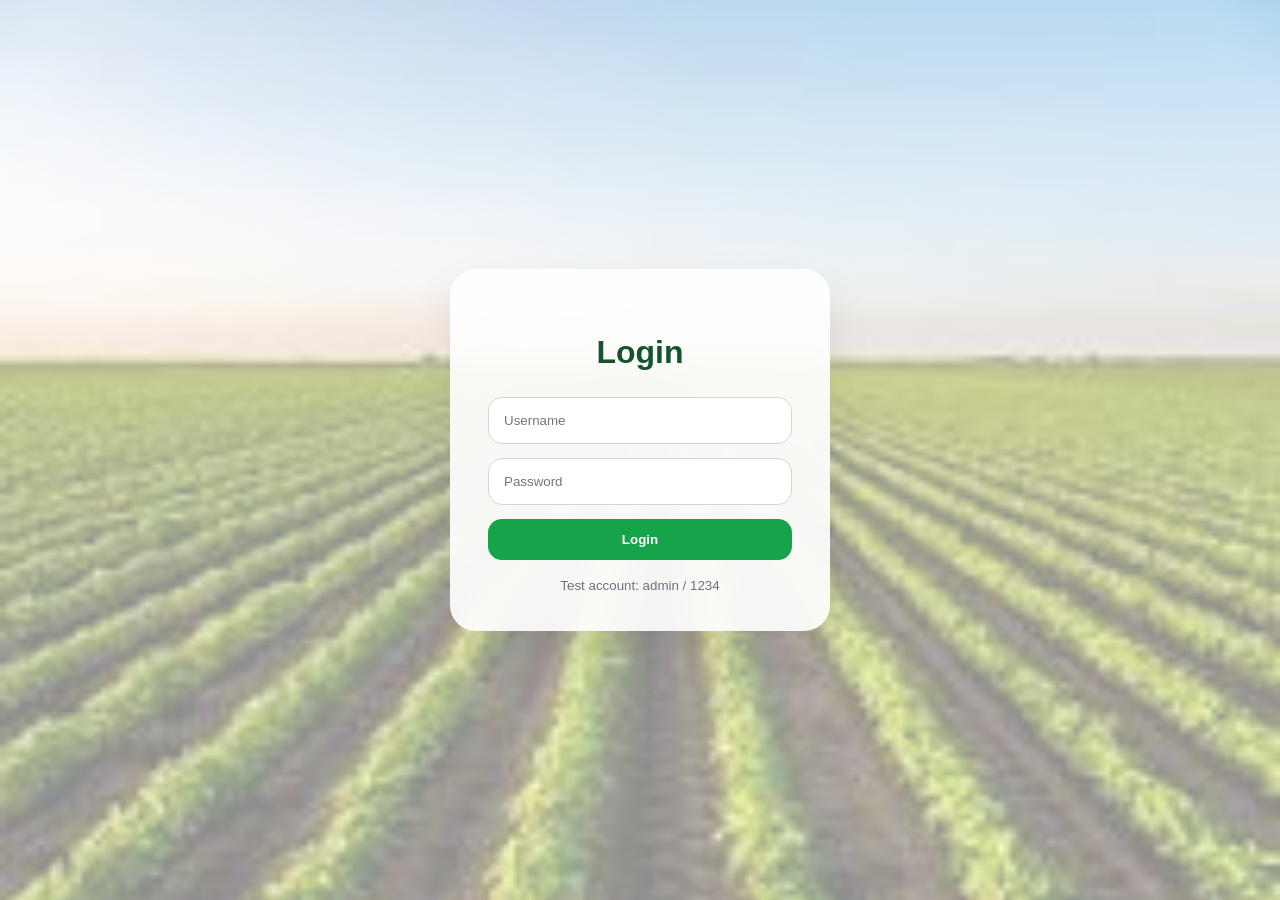
==== frontend/dashboard.html @ f07924dd "first version of AgroMini platform" ====
<!doctype html>
<html lang="en">
  <head>
    <meta charset="UTF-8" />
    <title>Dashboard - AgroMini</title>
    <link rel="stylesheet" href="style.css" />
  </head>

  <body class="dashboard-page">
    <div class="cursor-glow"></div>
    <div id="toast" class="toast"></div>
    <aside class="sidebar">
      <div class="brand">
        <span class="logo">🌱</span>
        <h2>AgroMini</h2>
      </div>

      <ul>
        <li class="active">📊 Dashboard</li>
        <li>🥕 Products</li>
        <li>📦 Stock</li>
        <li>💰 Sales</li>
        <li>⚙️ Settings</li>
      </ul>

      <button class="logout-side" onclick="logout()">Logout</button>
    </aside>

    <main class="dashboard-main">
      <header class="topbar">
        <div>
          <h1 class="animated-title">Products Management</h1>
          <p>Manage your agricultural products smartly.</p>
        </div>

        <div class="user-box">
          <span>Admin</span>
          <div class="avatar">A</div>
        </div>
      </header>

      <section class="stats-grid">
        <div class="stat-card">
          <p>Total Products</p>
          <h2 id="totalProducts">0</h2>
        </div>

        <div class="stat-card">
          <p>Total Stock</p>
          <h2><span id="totalStock">0</span> kg</h2>
        </div>

        <div class="stat-card">
          <p>Total Value</p>
          <h2><span id="totalValue">0</span> DA</h2>
        </div>

        <div class="stat-card">
          <p>Categories</p>
          <h2 id="totalCategories">0</h2>
        </div>
      </section>

      <section class="content-grid">
        <div class="form-card">
          <h2>Add New Product</h2>

          <form onsubmit="addProduct(event)" class="product-form-modern">
            <input type="hidden" id="editingProductId" />

            <div>
              <label>Product Name</label>
              <input
                type="text"
                id="productName"
                placeholder="Tomato"
                required
              />
            </div>

            <div>
              <label>Price DA</label>
              <input
                type="number"
                id="productPrice"
                placeholder="120"
                required
              />
            </div>

            <div>
              <label>Quantity kg</label>
              <input
                type="number"
                id="productQuantity"
                placeholder="30"
                required
              />
            </div>

            <div>
              <label>Category</label>
              <input
                type="text"
                id="productCategory"
                placeholder="Vegetables"
                required
              />
            </div>

            <button type="submit" id="submitProductBtn">+ Add Product</button>

            <button
              type="button"
              id="cancelEditBtn"
              class="cancel-btn"
              onclick="cancelEdit()"
            >
              Cancel Edit
            </button>
          </form>
        </div>

        <div class="table-card">
          <div class="table-header">
            <div>
              <h2>Product List</h2>
              <span>Live local database</span>
            </div>

            <input
              type="text"
              id="searchInput"
              class="search-input"
              placeholder="Search product..."
              oninput="searchProducts()"
            />
          </div>

          <table>
            <thead>
              <tr>
                <th>Name</th>
                <th>Price</th>
                <th>Quantity</th>
                <th>Category</th>
                <th>Action</th>
              </tr>
            </thead>

            <tbody id="products-list"></tbody>
          </table>
        </div>
      </section>
    </main>

    <script src="script.js"></script>
  </body>
</html>
---- frontend/style.css ----
* {
  box-sizing: border-box;
}

:root {
  --green: #16a34a;
  --dark-green: #14532d;
  --light-green: #dcfce7;
  --bg: #f3f6f4;
  --text: #1f2937;
  --muted: #6b7280;
  --white: #ffffff;
  --danger: #ef4444;
  --shadow: 0 20px 45px rgba(0, 0, 0, 0.08);
}

body {
  margin: 0;
  font-family: Arial, sans-serif;
  color: var(--text);
}

/* HOME */
.hero {
  min-height: 100vh;
  text-align: center;
  padding: 80px 20px;
  background-image:
    linear-gradient(rgba(255, 255, 255, 0.62), rgba(255, 255, 255, 0.62)),
    url("images/farm.jpg");
  background-size: cover;
  background-position: center;
}

.hero h1 {
  color: var(--dark-green);
  font-size: 56px;
  margin-top: 90px;
}

.hero p {
  font-size: 20px;
  color: #374151;
}

.btn,
button {
  background: var(--green);
  color: white;
  border: none;
  padding: 13px 26px;
  border-radius: 14px;
  font-weight: bold;
  cursor: pointer;
  text-decoration: none;
  transition: 0.25s;
}

.btn:hover,
button:hover {
  transform: translateY(-2px);
  background: #15803d;
}

/* LOGIN */
.login-page {
  min-height: 100vh;
  display: flex;
  justify-content: center;
  align-items: center;
  background-image:
    linear-gradient(rgba(255, 255, 255, 0.55), rgba(255, 255, 255, 0.55)),
    url("images/farm.jpg");
  background-size: cover;
  background-position: center;
}

.login-card {
  width: 380px;
  background: rgba(255, 255, 255, 0.9);
  backdrop-filter: blur(12px);
  padding: 38px;
  border-radius: 26px;
  text-align: center;
  box-shadow: var(--shadow);
}

.login-card h2 {
  color: var(--dark-green);
  font-size: 32px;
}

.login-card input {
  width: 100%;
  padding: 15px;
  margin-bottom: 14px;
  border: 1px solid #d1d5db;
  border-radius: 14px;
}

.login-card button {
  width: 100%;
}

.login-card small {
  display: block;
  margin-top: 18px;
  color: var(--muted);
}

/* DASHBOARD */
.dashboard-page {
  background: var(--bg);
  display: flex;
  min-height: 100vh;
}

/* SIDEBAR */
.sidebar {
  width: 260px;
  background: linear-gradient(180deg, #064e3b, #14532d);
  color: white;
  padding: 28px 20px;
  display: flex;
  flex-direction: column;
  position: fixed;
  height: 100vh;
}

.brand {
  display: flex;
  align-items: center;
  gap: 12px;
  margin-bottom: 35px;
}

.logo {
  width: 48px;
  height: 48px;
  background: rgba(255, 255, 255, 0.15);
  border-radius: 16px;
  display: grid;
  place-items: center;
  font-size: 26px;
}

.brand h2 {
  margin: 0;
  font-size: 24px;
}

.sidebar ul {
  list-style: none;
  padding: 0;
  margin: 0;
}

.sidebar li {
  padding: 15px 16px;
  margin-bottom: 10px;
  border-radius: 16px;
  color: #d1fae5;
  cursor: pointer;
}

.sidebar li.active,
.sidebar li:hover {
  background: rgba(255, 255, 255, 0.16);
  color: white;
}

.logout-side {
  margin-top: auto;
  background: white;
  color: var(--dark-green);
}

/* MAIN */
.dashboard-main {
  margin-left: 260px;
  padding: 32px;
  width: calc(100% - 260px);
}

.topbar {
  display: flex;
  justify-content: space-between;
  align-items: center;
  margin-bottom: 28px;
}

.topbar h1 {
  margin: 0;
  font-size: 36px;
  color: var(--dark-green);
}

.topbar p {
  color: var(--muted);
  margin-top: 8px;
}

.user-box {
  display: flex;
  align-items: center;
  gap: 12px;
  background: white;
  padding: 10px 14px;
  border-radius: 18px;
  box-shadow: var(--shadow);
}

.avatar {
  width: 42px;
  height: 42px;
  background: var(--green);
  color: white;
  border-radius: 50%;
  display: grid;
  place-items: center;
  font-weight: bold;
}

/* STATS */
.stats-grid {
  display: grid;
  grid-template-columns: repeat(4, 1fr);
  gap: 22px;
  margin-bottom: 28px;
}

.stat-card {
  background: white;
  padding: 24px;
  border-radius: 26px;
  box-shadow: var(--shadow);
  border: 1px solid #ecfdf5;
}

.stat-card p {
  color: var(--muted);
  margin: 0;
}

.stat-card h2 {
  margin: 12px 0 0;
  font-size: 30px;
  color: var(--dark-green);
}

/* CONTENT */
.content-grid {
  display: grid;
  grid-template-columns: 380px 1fr;
  gap: 24px;
}

.form-card,
.table-card {
  background: white;
  padding: 26px;
  border-radius: 28px;
  box-shadow: var(--shadow);
}

.form-card h2,
.table-card h2 {
  margin-top: 0;
  color: var(--dark-green);
}

.product-form-modern {
  display: flex;
  flex-direction: column;
  gap: 16px;
}

.product-form-modern label {
  display: block;
  margin-bottom: 7px;
  color: var(--muted);
  font-size: 14px;
  font-weight: bold;
}

.product-form-modern input {
  width: 100%;
  padding: 14px;
  border: 1px solid #d1d5db;
  border-radius: 14px;
  outline: none;
}

.product-form-modern input:focus {
  border-color: var(--green);
  box-shadow: 0 0 0 4px rgba(22, 163, 74, 0.12);
}

.table-header {
  display: flex;
  justify-content: space-between;
  align-items: center;
}

.table-header span {
  color: var(--muted);
  font-size: 14px;
}

table {
  width: 100%;
  border-collapse: collapse;
  margin-top: 18px;
}

th {
  background: var(--light-green);
  color: var(--dark-green);
  padding: 16px;
  text-align: left;
}

td {
  padding: 16px;
  border-bottom: 1px solid #e5e7eb;
}

tr:hover {
  background: #f9fafb;
}

.delete-btn {
  background: var(--danger);
  padding: 9px 15px;
  border-radius: 12px;
}

.delete-btn:hover {
  background: #b91c1c;
}

/* RESPONSIVE */
@media (max-width: 1000px) {
  .sidebar {
    position: static;
    width: 100%;
    height: auto;
  }

  .dashboard-page {
    flex-direction: column;
  }

  .dashboard-main {
    margin-left: 0;
    width: 100%;
  }

  .stats-grid,
  .content-grid {
    grid-template-columns: 1fr;
  }
}
/* Smooth animations */
* {
  scroll-behavior: smooth;
}

.cursor-glow {
  position: fixed;
  width: 220px;
  height: 220px;
  background: radial-gradient(circle, rgba(22, 163, 74, 0.18), transparent 65%);
  border-radius: 50%;
  pointer-events: none;
  transform: translate(-50%, -50%);
  z-index: 0;
  transition: 0.08s linear;
}

/* Make dashboard content above glow */
.sidebar,
.dashboard-main {
  position: relative;
  z-index: 1;
}

/* Animated title */
.animated-title {
  position: relative;
  display: inline-block;
}

.animated-title::after {
  content: "";
  position: absolute;
  left: 0;
  bottom: -8px;
  width: 45%;
  height: 4px;
  background: linear-gradient(90deg, #16a34a, #86efac);
  border-radius: 20px;
  animation: titleLine 2s infinite alternate;
}

@keyframes titleLine {
  from {
    width: 35%;
  }
  to {
    width: 85%;
  }
}

/* Cards hover animation */
.stat-card,
.form-card,
.table-card,
.user-box {
  transition: 0.3s ease;
}

.stat-card:hover,
.form-card:hover,
.table-card:hover,
.user-box:hover {
  transform: translateY(-8px);
  box-shadow: 0 25px 55px rgba(22, 163, 74, 0.18);
}

/* Shiny card effect */
.stat-card {
  position: relative;
  overflow: hidden;
}

.stat-card::before {
  content: "";
  position: absolute;
  top: 0;
  left: -120%;
  width: 80%;
  height: 100%;
  background: linear-gradient(
    120deg,
    transparent,
    rgba(22, 163, 74, 0.12),
    transparent
  );
  transition: 0.5s;
}

.stat-card:hover::before {
  left: 120%;
}

/* Sidebar animation */
.sidebar li {
  transition: 0.25s ease;
}

.sidebar li:hover {
  transform: translateX(8px);
}

/* Button animation */
button,
.btn {
  position: relative;
  overflow: hidden;
}

button::after,
.btn::after {
  content: "";
  position: absolute;
  width: 0;
  height: 0;
  left: 50%;
  top: 50%;
  background: rgba(255, 255, 255, 0.35);
  border-radius: 50%;
  transform: translate(-50%, -50%);
  transition: 0.45s;
}

button:hover::after,
.btn:hover::after {
  width: 280px;
  height: 280px;
}

/* Inputs focus animation */
input {
  transition: 0.25s ease;
}

input:focus {
  transform: scale(1.02);
}

/* Table row animation */
tbody tr {
  transition: 0.25s ease;
}

tbody tr:hover {
  transform: scale(1.01);
  box-shadow: 0 10px 25px rgba(0, 0, 0, 0.06);
}

/* Page entrance animation */
.dashboard-main {
  animation: pageEnter 0.7s ease;
}

@keyframes pageEnter {
  from {
    opacity: 0;
    transform: translateY(18px);
  }
  to {
    opacity: 1;
    transform: translateY(0);
  }
}
.search-input {
  padding: 13px 16px;
  border: 1px solid #d1d5db;
  border-radius: 14px;
  outline: none;
  min-width: 230px;
  transition: 0.25s ease;
}

.search-input:focus {
  border-color: var(--green);
  box-shadow: 0 0 0 4px rgba(22, 163, 74, 0.12);
  transform: scale(1.02);
}

.edit-btn {
  background: #2563eb;
  padding: 9px 15px;
  border-radius: 12px;
  margin-right: 6px;
}

.edit-btn:hover {
  background: #1d4ed8;
}

.cancel-btn {
  background: #6b7280;
  display: none;
}

.cancel-btn:hover {
  background: #4b5563;
}

.empty-row {
  text-align: center;
  color: #6b7280;
  padding: 25px;
}
.toast {
  position: fixed;
  top: 25px;
  right: 25px;
  background: #16a34a;
  color: white;
  padding: 14px 22px;
  border-radius: 16px;
  box-shadow: 0 20px 45px rgba(0, 0, 0, 0.18);
  font-weight: bold;
  z-index: 9999;
  opacity: 0;
  transform: translateY(-20px);
  pointer-events: none;
  transition: 0.35s ease;
}

.toast.show {
  opacity: 1;
  transform: translateY(0);
}

.toast.danger {
  background: #dc2626;
}
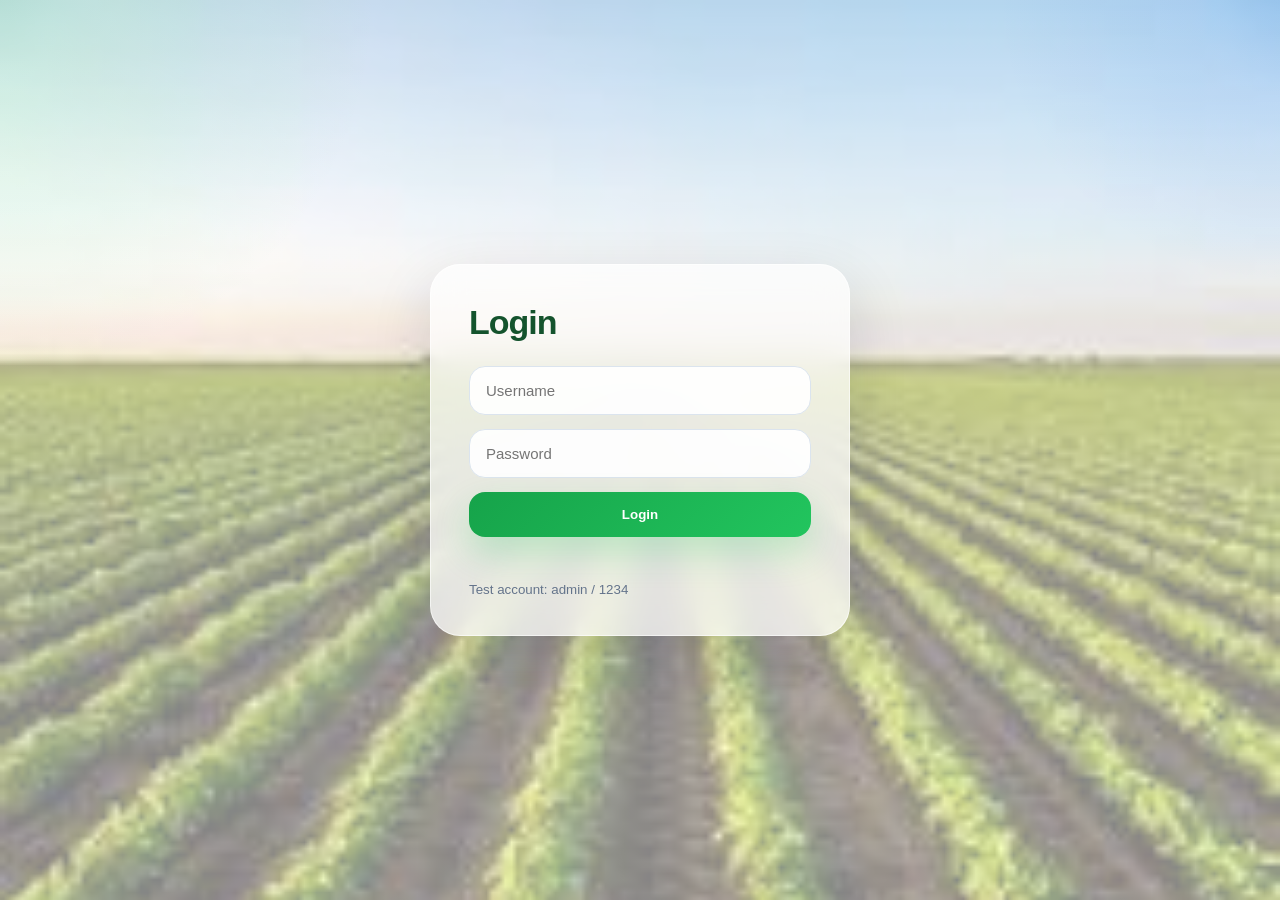
==== commit f7dbf470: "upgrade dashboard script" ====
--- a/frontend/dashboard.html
+++ b/frontend/dashboard.html
@@ -2,24 +2,37 @@
 <html lang="en">
   <head>
     <meta charset="UTF-8" />
-    <title>Dashboard - AgroMini</title>
+    <meta name="viewport" content="width=device-width, initial-scale=1.0" />
+    <title>Dashboard - Crop Pilot</title>
+
+    <link rel="preconnect" href="https://fonts.googleapis.com" />
+    <link rel="preconnect" href="https://fonts.gstatic.com" crossorigin />
+    <link
+      href="https://fonts.googleapis.com/css2?family=Inter:wght@400;500;600;700;800&display=swap"
+      rel="stylesheet"
+    />
+
     <link rel="stylesheet" href="style.css" />
   </head>
 
   <body class="dashboard-page">
     <div class="cursor-glow"></div>
     <div id="toast" class="toast"></div>
+
     <aside class="sidebar">
       <div class="brand">
-        <span class="logo">🌱</span>
-        <h2>AgroMini</h2>
+        <div class="logo">CP</div>
+        <div>
+          <h2>Crop Pilot</h2>
+          <small>Premium Agriculture Panel</small>
+        </div>
       </div>
 
       <ul>
         <li class="active">📊 Dashboard</li>
-        <li>🥕 Products</li>
-        <li>📦 Stock</li>
-        <li>💰 Sales</li>
+        <li>🌾 Products</li>
+        <li>📦 Inventory</li>
+        <li>💰 Value</li>
         <li>⚙️ Settings</li>
       </ul>
 
@@ -29,47 +42,55 @@
     <main class="dashboard-main">
       <header class="topbar">
         <div>
-          <h1 class="animated-title">Products Management</h1>
-          <p>Manage your agricultural products smartly.</p>
+          <h1 class="animated-title">Crop Pilot Dashboard</h1>
+          <p>
+            Track inventory, manage products, and monitor your farm activity in
+            real time.
+          </p>
         </div>
 
         <div class="user-box">
           <span>Admin</span>
-          <div class="avatar">A</div>
+          <div class="avatar">CP</div>
         </div>
       </header>
 
       <section class="stats-grid">
         <div class="stat-card">
-          <p>Total Products</p>
+          <p>📦 Total Products</p>
           <h2 id="totalProducts">0</h2>
         </div>
 
         <div class="stat-card">
-          <p>Total Stock</p>
+          <p>⚖️ Inventory Weight</p>
           <h2><span id="totalStock">0</span> kg</h2>
         </div>
 
         <div class="stat-card">
-          <p>Total Value</p>
+          <p>💰 Stock Value</p>
           <h2><span id="totalValue">0</span> DA</h2>
         </div>
 
         <div class="stat-card">
-          <p>Categories</p>
+          <p>🌿 Categories</p>
           <h2 id="totalCategories">0</h2>
+        </div>
+
+        <div class="stat-card warning-card">
+          <p>⚠️ Low Stock</p>
+          <h2 id="lowStockCount">0</h2>
         </div>
       </section>
 
       <section class="content-grid">
         <div class="form-card">
-          <h2>Add New Product</h2>
+          <h2>Add / Update Product</h2>
 
           <form onsubmit="addProduct(event)" class="product-form-modern">
             <input type="hidden" id="editingProductId" />
 
             <div>
-              <label>Product Name</label>
+              <label for="productName">Product Name</label>
               <input
                 type="text"
                 id="productName"
@@ -79,7 +100,7 @@
             </div>
 
             <div>
-              <label>Price DA</label>
+              <label for="productPrice">Price (DA)</label>
               <input
                 type="number"
                 id="productPrice"
@@ -89,7 +110,7 @@
             </div>
 
             <div>
-              <label>Quantity kg</label>
+              <label for="productQuantity">Quantity (kg)</label>
               <input
                 type="number"
                 id="productQuantity"
@@ -99,7 +120,7 @@
             </div>
 
             <div>
-              <label>Category</label>
+              <label for="productCategory">Category</label>
               <input
                 type="text"
                 id="productCategory"
@@ -124,15 +145,15 @@
         <div class="table-card">
           <div class="table-header">
             <div>
-              <h2>Product List</h2>
-              <span>Live local database</span>
+              <h2>Products Overview</h2>
+              <span>Live cloud-connected product list</span>
             </div>
 
             <input
               type="text"
               id="searchInput"
               class="search-input"
-              placeholder="Search product..."
+              placeholder="Search by name or category..."
               oninput="searchProducts()"
             />
           </div>
@@ -144,6 +165,7 @@
                 <th>Price</th>
                 <th>Quantity</th>
                 <th>Category</th>
+                <th>Status</th>
                 <th>Action</th>
               </tr>
             </thead>
--- a/frontend/style.css
+++ b/frontend/style.css
@@ -3,225 +3,381 @@
 }
 
 :root {
+  --bg-dark: #07140f;
+  --bg-main: #f4f8f5;
+  --bg-soft: #edf7ef;
+  --panel: rgba(255, 255, 255, 0.78);
+  --panel-solid: #ffffff;
+  --text: #0f172a;
+  --muted: #64748b;
   --green: #16a34a;
-  --dark-green: #14532d;
-  --light-green: #dcfce7;
-  --bg: #f3f6f4;
-  --text: #1f2937;
-  --muted: #6b7280;
-  --white: #ffffff;
-  --danger: #ef4444;
-  --shadow: 0 20px 45px rgba(0, 0, 0, 0.08);
+  --green-2: #22c55e;
+  --green-dark: #14532d;
+  --green-soft: #dcfce7;
+  --blue: #2563eb;
+  --blue-2: #3b82f6;
+  --red: #ef4444;
+  --red-2: #f87171;
+  --orange: #f59e0b;
+  --orange-soft: #fef3c7;
+  --border: rgba(255, 255, 255, 0.55);
+  --line: #e5e7eb;
+  --shadow: 0 18px 50px rgba(15, 23, 42, 0.1);
+  --shadow-strong: 0 22px 60px rgba(15, 23, 42, 0.14);
+  --radius-xl: 28px;
+  --radius-lg: 20px;
+  --radius-md: 16px;
+}
+
+html {
+  scroll-behavior: smooth;
 }
 
 body {
   margin: 0;
-  font-family: Arial, sans-serif;
+  font-family: "Inter", Arial, sans-serif;
   color: var(--text);
 }
 
-/* HOME */
+/* =========================
+   HOME PAGE
+========================= */
+.home-page,
+.login-page {
+  min-height: 100vh;
+}
+
 .hero {
   min-height: 100vh;
-  text-align: center;
-  padding: 80px 20px;
-  background-image:
-    linear-gradient(rgba(255, 255, 255, 0.62), rgba(255, 255, 255, 0.62)),
+  padding: 90px 20px;
+  display: flex;
+  flex-direction: column;
+  justify-content: center;
+  align-items: center;
+  background:
+    linear-gradient(rgba(7, 20, 15, 0.34), rgba(7, 20, 15, 0.2)),
     url("images/farm.jpg");
   background-size: cover;
   background-position: center;
+  text-align: center;
 }
 
 .hero h1 {
-  color: var(--dark-green);
-  font-size: 56px;
-  margin-top: 90px;
+  margin: 0;
+  font-size: clamp(42px, 6vw, 72px);
+  line-height: 1;
+  letter-spacing: -2px;
+  font-weight: 800;
+  color: white;
+  text-shadow: 0 10px 25px rgba(0, 0, 0, 0.18);
 }
 
 .hero p {
-  font-size: 20px;
-  color: #374151;
+  max-width: 720px;
+  margin: 18px auto 0;
+  font-size: 18px;
+  color: rgba(255, 255, 255, 0.92);
 }
 
 .btn,
 button {
-  background: var(--green);
-  color: white;
   border: none;
-  padding: 13px 26px;
-  border-radius: 14px;
-  font-weight: bold;
+  outline: none;
   cursor: pointer;
+  transition: 0.25s ease;
+  font-family: inherit;
+  font-weight: 700;
+}
+
+.btn {
+  margin-top: 28px;
   text-decoration: none;
-  transition: 0.25s;
-}
-
-.btn:hover,
-button:hover {
-  transform: translateY(-2px);
-  background: #15803d;
-}
-
-/* LOGIN */
+  color: white;
+  padding: 15px 26px;
+  border-radius: 18px;
+  background: linear-gradient(135deg, var(--green), var(--green-2));
+  box-shadow: 0 16px 35px rgba(34, 197, 94, 0.3);
+}
+
+.btn:hover {
+  transform: translateY(-3px) scale(1.02);
+  box-shadow: 0 22px 40px rgba(34, 197, 94, 0.35);
+}
+
+/* =========================
+   LOGIN PAGE
+========================= */
 .login-page {
-  min-height: 100vh;
   display: flex;
+  align-items: center;
   justify-content: center;
-  align-items: center;
-  background-image:
-    linear-gradient(rgba(255, 255, 255, 0.55), rgba(255, 255, 255, 0.55)),
+  padding: 30px;
+  background:
+    radial-gradient(
+      circle at top left,
+      rgba(34, 197, 94, 0.18),
+      transparent 24%
+    ),
+    radial-gradient(
+      circle at top right,
+      rgba(37, 99, 235, 0.12),
+      transparent 18%
+    ),
+    linear-gradient(rgba(255, 255, 255, 0.52), rgba(255, 255, 255, 0.52)),
     url("images/farm.jpg");
   background-size: cover;
   background-position: center;
 }
 
 .login-card {
-  width: 380px;
-  background: rgba(255, 255, 255, 0.9);
-  backdrop-filter: blur(12px);
+  width: 420px;
+  max-width: 100%;
   padding: 38px;
-  border-radius: 26px;
-  text-align: center;
-  box-shadow: var(--shadow);
+  border-radius: 30px;
+  background: rgba(255, 255, 255, 0.72);
+  backdrop-filter: blur(18px);
+  border: 1px solid rgba(255, 255, 255, 0.58);
+  box-shadow: var(--shadow-strong);
+  animation: fadeUp 0.6s ease;
 }
 
 .login-card h2 {
-  color: var(--dark-green);
-  font-size: 32px;
+  margin: 0 0 24px;
+  font-size: 34px;
+  color: var(--green-dark);
+  letter-spacing: -1px;
 }
 
 .login-card input {
   width: 100%;
-  padding: 15px;
+  padding: 15px 16px;
   margin-bottom: 14px;
-  border: 1px solid #d1d5db;
-  border-radius: 14px;
+  border-radius: 16px;
+  border: 1px solid #dbe4ee;
+  background: rgba(255, 255, 255, 0.92);
+  outline: none;
+  transition: 0.22s ease;
+  font-size: 15px;
+}
+
+.login-card input:focus {
+  border-color: var(--green-2);
+  box-shadow: 0 0 0 5px rgba(34, 197, 94, 0.12);
+  transform: translateY(-1px);
 }
 
 .login-card button {
   width: 100%;
+  padding: 15px 18px;
+  border-radius: 16px;
+  background: linear-gradient(135deg, var(--green), var(--green-2));
+  color: white;
+  box-shadow: 0 16px 35px rgba(34, 197, 94, 0.24);
+}
+
+.login-card button:hover {
+  transform: translateY(-2px);
 }
 
 .login-card small {
   display: block;
-  margin-top: 18px;
+  margin-top: 15px;
   color: var(--muted);
 }
 
-/* DASHBOARD */
+#login-message {
+  min-height: 20px;
+  margin: 10px 0 0;
+  font-size: 14px;
+}
+
+/* =========================
+   DASHBOARD PAGE
+========================= */
 .dashboard-page {
-  background: var(--bg);
-  display: flex;
   min-height: 100vh;
-}
-
-/* SIDEBAR */
+  background:
+    radial-gradient(
+      circle at top left,
+      rgba(34, 197, 94, 0.18),
+      transparent 25%
+    ),
+    radial-gradient(
+      circle at top right,
+      rgba(37, 99, 235, 0.1),
+      transparent 18%
+    ),
+    linear-gradient(135deg, #f7faf8 0%, #edf7ef 100%);
+  color: var(--text);
+  overflow-x: hidden;
+}
+
+/* glow mouse */
+.cursor-glow {
+  position: fixed;
+  width: 260px;
+  height: 260px;
+  border-radius: 50%;
+  background: radial-gradient(circle, rgba(34, 197, 94, 0.16), transparent 68%);
+  filter: blur(18px);
+  pointer-events: none;
+  transform: translate(-50%, -50%);
+  z-index: 0;
+  transition: 0.08s linear;
+}
+
+/* sidebar */
 .sidebar {
-  width: 260px;
-  background: linear-gradient(180deg, #064e3b, #14532d);
-  color: white;
-  padding: 28px 20px;
-  display: flex;
-  flex-direction: column;
+  width: 250px;
+  min-height: 100vh;
   position: fixed;
-  height: 100vh;
+  top: 0;
+  left: 0;
+  z-index: 20;
+  padding: 24px 18px;
+  color: white;
+  background:
+    radial-gradient(circle at top, rgba(255, 255, 255, 0.1), transparent 30%),
+    linear-gradient(180deg, #064e3b 0%, #052e2b 100%);
+  box-shadow: 15px 0 45px rgba(0, 0, 0, 0.12);
 }
 
 .brand {
   display: flex;
   align-items: center;
-  gap: 12px;
-  margin-bottom: 35px;
+  gap: 14px;
+  margin-bottom: 26px;
 }
 
 .logo {
-  width: 48px;
-  height: 48px;
-  background: rgba(255, 255, 255, 0.15);
-  border-radius: 16px;
+  width: 54px;
+  height: 54px;
+  border-radius: 18px;
   display: grid;
   place-items: center;
-  font-size: 26px;
+  font-size: 24px;
+  background: rgba(255, 255, 255, 0.14);
+  backdrop-filter: blur(12px);
+  box-shadow: inset 0 1px 0 rgba(255, 255, 255, 0.14);
 }
 
 .brand h2 {
   margin: 0;
   font-size: 24px;
+  letter-spacing: -0.8px;
 }
 
 .sidebar ul {
   list-style: none;
   padding: 0;
-  margin: 0;
+  margin: 28px 0;
 }
 
 .sidebar li {
-  padding: 15px 16px;
+  padding: 14px 16px;
   margin-bottom: 10px;
-  border-radius: 16px;
-  color: #d1fae5;
+  border-radius: 18px;
+  color: rgba(255, 255, 255, 0.92);
+  transition: 0.24s ease;
   cursor: pointer;
 }
 
-.sidebar li.active,
-.sidebar li:hover {
-  background: rgba(255, 255, 255, 0.16);
-  color: white;
+.sidebar li:hover,
+.sidebar li.active {
+  background: rgba(255, 255, 255, 0.14);
+  transform: translateX(6px);
 }
 
 .logout-side {
   margin-top: auto;
-  background: white;
-  color: var(--dark-green);
-}
-
-/* MAIN */
+  width: 100%;
+  padding: 14px 16px;
+  border-radius: 18px;
+  background: linear-gradient(135deg, var(--green), var(--green-2));
+  color: white;
+  box-shadow: 0 16px 30px rgba(34, 197, 94, 0.25);
+}
+
+.logout-side:hover {
+  transform: translateY(-2px);
+}
+
+/* main */
 .dashboard-main {
-  margin-left: 260px;
-  padding: 32px;
-  width: calc(100% - 260px);
+  position: relative;
+  z-index: 2;
+  margin-left: 250px;
+  padding: 34px;
+  animation: fadeUp 0.65s ease;
 }
 
 .topbar {
   display: flex;
   justify-content: space-between;
   align-items: center;
-  margin-bottom: 28px;
-}
-
-.topbar h1 {
+  gap: 18px;
+  margin-bottom: 30px;
+}
+
+.animated-title {
   margin: 0;
-  font-size: 36px;
-  color: var(--dark-green);
+  font-size: clamp(34px, 4vw, 56px);
+  line-height: 1;
+  font-weight: 800;
+  letter-spacing: -1.8px;
+  color: var(--green-dark);
+  position: relative;
+  display: inline-block;
+}
+
+.animated-title::after {
+  content: "";
+  position: absolute;
+  left: 0;
+  bottom: -8px;
+  width: 42%;
+  height: 5px;
+  border-radius: 99px;
+  background: linear-gradient(90deg, var(--green), #86efac);
+  animation: lineGrow 2.4s ease-in-out infinite alternate;
 }
 
 .topbar p {
+  margin: 12px 0 0;
+  font-size: 17px;
   color: var(--muted);
-  margin-top: 8px;
+  max-width: 700px;
 }
 
 .user-box {
   display: flex;
   align-items: center;
   gap: 12px;
-  background: white;
   padding: 10px 14px;
   border-radius: 18px;
+  background: rgba(255, 255, 255, 0.82);
+  border: 1px solid rgba(255, 255, 255, 0.62);
+  backdrop-filter: blur(14px);
   box-shadow: var(--shadow);
+  transition: 0.25s ease;
+}
+
+.user-box:hover {
+  transform: translateY(-3px);
 }
 
 .avatar {
   width: 42px;
   height: 42px;
-  background: var(--green);
-  color: white;
   border-radius: 50%;
   display: grid;
   place-items: center;
-  font-weight: bold;
-}
-
-/* STATS */
+  background: linear-gradient(135deg, var(--green), var(--green-2));
+  color: white;
+  font-weight: 800;
+}
+
+/* cards */
 .stats-grid {
   display: grid;
   grid-template-columns: repeat(4, 1fr);
@@ -229,77 +385,167 @@
   margin-bottom: 28px;
 }
 
+.stat-card,
+.form-card,
+.table-card {
+  background: var(--panel);
+  backdrop-filter: blur(16px);
+  border: 1px solid var(--border);
+  border-radius: var(--radius-xl);
+  box-shadow: var(--shadow);
+  position: relative;
+  overflow: hidden;
+  animation: fadeUp 0.55s ease;
+}
+
+.stat-card::before {
+  content: "";
+  position: absolute;
+  inset: 0;
+  background: linear-gradient(
+    120deg,
+    transparent 20%,
+    rgba(255, 255, 255, 0.35) 50%,
+    transparent 80%
+  );
+  transform: translateX(-100%);
+  transition: 0.65s ease;
+}
+
+.stat-card:hover::before {
+  transform: translateX(100%);
+}
+
 .stat-card {
-  background: white;
-  padding: 24px;
-  border-radius: 26px;
-  box-shadow: var(--shadow);
-  border: 1px solid #ecfdf5;
+  padding: 26px;
+  transition: 0.28s ease;
+}
+
+.stat-card:hover {
+  transform: translateY(-8px);
+  box-shadow: var(--shadow-strong);
 }
 
 .stat-card p {
+  margin: 0 0 14px;
   color: var(--muted);
+  font-size: 14px;
+  font-weight: 600;
+}
+
+.stat-card h2 {
   margin: 0;
-}
-
-.stat-card h2 {
-  margin: 12px 0 0;
-  font-size: 30px;
-  color: var(--dark-green);
-}
-
-/* CONTENT */
+  font-size: clamp(28px, 3vw, 42px);
+  color: var(--green-dark);
+  letter-spacing: -1px;
+}
+
+.warning-card {
+  border-color: #fde68a;
+}
+
+.warning-card h2 {
+  color: #d97706;
+}
+
+/* content */
 .content-grid {
   display: grid;
-  grid-template-columns: 380px 1fr;
+  grid-template-columns: 1.05fr 1.45fr;
   gap: 24px;
+  align-items: start;
 }
 
 .form-card,
 .table-card {
-  background: white;
-  padding: 26px;
-  border-radius: 28px;
-  box-shadow: var(--shadow);
+  padding: 28px;
+  transition: 0.25s ease;
+}
+
+.form-card:hover,
+.table-card:hover {
+  transform: translateY(-4px);
+  box-shadow: var(--shadow-strong);
 }
 
 .form-card h2,
 .table-card h2 {
-  margin-top: 0;
-  color: var(--dark-green);
-}
-
+  margin: 0 0 16px;
+  color: var(--green-dark);
+  font-size: 22px;
+  font-weight: 800;
+  letter-spacing: -0.6px;
+}
+
+/* form */
 .product-form-modern {
-  display: flex;
-  flex-direction: column;
+  display: grid;
   gap: 16px;
 }
 
 .product-form-modern label {
   display: block;
-  margin-bottom: 7px;
-  color: var(--muted);
+  margin-bottom: 8px;
+  color: #334155;
   font-size: 14px;
-  font-weight: bold;
+  font-weight: 700;
 }
 
 .product-form-modern input {
   width: 100%;
-  padding: 14px;
-  border: 1px solid #d1d5db;
-  border-radius: 14px;
+  padding: 16px 18px;
+  border-radius: 16px;
+  border: 1px solid #dbe4ee;
+  background: rgba(255, 255, 255, 0.95);
+  font-size: 15px;
   outline: none;
-}
-
-.product-form-modern input:focus {
-  border-color: var(--green);
-  box-shadow: 0 0 0 4px rgba(22, 163, 74, 0.12);
-}
-
+  transition: 0.22s ease;
+}
+
+.product-form-modern input:focus,
+.search-input:focus {
+  border-color: var(--green-2);
+  box-shadow: 0 0 0 5px rgba(34, 197, 94, 0.12);
+  transform: translateY(-1px);
+}
+
+#submitProductBtn,
+.cancel-btn,
+.edit-btn,
+.delete-btn {
+  padding: 13px 16px;
+  border-radius: 16px;
+  font-size: 14px;
+}
+
+#submitProductBtn {
+  background: linear-gradient(135deg, var(--green), var(--green-2));
+  color: white;
+  box-shadow: 0 14px 28px rgba(34, 197, 94, 0.24);
+}
+
+#submitProductBtn:hover {
+  transform: translateY(-2px) scale(1.01);
+}
+
+.cancel-btn {
+  background: linear-gradient(135deg, #64748b, #475569);
+  color: white;
+  display: none;
+}
+
+.cancel-btn:hover {
+  transform: translateY(-2px);
+}
+
+/* table */
 .table-header {
   display: flex;
   justify-content: space-between;
   align-items: center;
+  gap: 18px;
+  margin-bottom: 18px;
+  flex-wrap: wrap;
 }
 
 .table-header span {
@@ -307,214 +553,148 @@
   font-size: 14px;
 }
 
+.search-input {
+  min-width: 260px;
+  padding: 14px 16px;
+  border-radius: 16px;
+  border: 1px solid #dbe4ee;
+  background: rgba(255, 255, 255, 0.95);
+  outline: none;
+  transition: 0.22s ease;
+}
+
 table {
   width: 100%;
-  border-collapse: collapse;
-  margin-top: 18px;
-}
-
-th {
-  background: var(--light-green);
-  color: var(--dark-green);
-  padding: 16px;
+  border-collapse: separate;
+  border-spacing: 0 10px;
+}
+
+thead th {
   text-align: left;
-}
-
-td {
-  padding: 16px;
-  border-bottom: 1px solid #e5e7eb;
-}
-
-tr:hover {
-  background: #f9fafb;
-}
-
-.delete-btn {
-  background: var(--danger);
-  padding: 9px 15px;
-  border-radius: 12px;
-}
-
-.delete-btn:hover {
-  background: #b91c1c;
-}
-
-/* RESPONSIVE */
-@media (max-width: 1000px) {
-  .sidebar {
-    position: static;
-    width: 100%;
-    height: auto;
-  }
-
-  .dashboard-page {
-    flex-direction: column;
-  }
-
-  .dashboard-main {
-    margin-left: 0;
-    width: 100%;
-  }
-
-  .stats-grid,
-  .content-grid {
-    grid-template-columns: 1fr;
-  }
-}
-/* Smooth animations */
-* {
-  scroll-behavior: smooth;
-}
-
-.cursor-glow {
-  position: fixed;
-  width: 220px;
-  height: 220px;
-  background: radial-gradient(circle, rgba(22, 163, 74, 0.18), transparent 65%);
-  border-radius: 50%;
-  pointer-events: none;
-  transform: translate(-50%, -50%);
-  z-index: 0;
-  transition: 0.08s linear;
-}
-
-/* Make dashboard content above glow */
-.sidebar,
-.dashboard-main {
-  position: relative;
-  z-index: 1;
-}
-
-/* Animated title */
-.animated-title {
-  position: relative;
-  display: inline-block;
-}
-
-.animated-title::after {
-  content: "";
-  position: absolute;
-  left: 0;
-  bottom: -8px;
-  width: 45%;
-  height: 4px;
-  background: linear-gradient(90deg, #16a34a, #86efac);
-  border-radius: 20px;
-  animation: titleLine 2s infinite alternate;
-}
-
-@keyframes titleLine {
-  from {
-    width: 35%;
-  }
-  to {
-    width: 85%;
-  }
-}
-
-/* Cards hover animation */
-.stat-card,
-.form-card,
-.table-card,
-.user-box {
-  transition: 0.3s ease;
-}
-
-.stat-card:hover,
-.form-card:hover,
-.table-card:hover,
-.user-box:hover {
-  transform: translateY(-8px);
-  box-shadow: 0 25px 55px rgba(22, 163, 74, 0.18);
-}
-
-/* Shiny card effect */
-.stat-card {
-  position: relative;
-  overflow: hidden;
-}
-
-.stat-card::before {
-  content: "";
-  position: absolute;
-  top: 0;
-  left: -120%;
-  width: 80%;
-  height: 100%;
-  background: linear-gradient(
-    120deg,
-    transparent,
-    rgba(22, 163, 74, 0.12),
-    transparent
-  );
-  transition: 0.5s;
-}
-
-.stat-card:hover::before {
-  left: 120%;
-}
-
-/* Sidebar animation */
-.sidebar li {
-  transition: 0.25s ease;
-}
-
-.sidebar li:hover {
-  transform: translateX(8px);
-}
-
-/* Button animation */
-button,
-.btn {
-  position: relative;
-  overflow: hidden;
-}
-
-button::after,
-.btn::after {
-  content: "";
-  position: absolute;
-  width: 0;
-  height: 0;
-  left: 50%;
-  top: 50%;
-  background: rgba(255, 255, 255, 0.35);
-  border-radius: 50%;
-  transform: translate(-50%, -50%);
-  transition: 0.45s;
-}
-
-button:hover::after,
-.btn:hover::after {
-  width: 280px;
-  height: 280px;
-}
-
-/* Inputs focus animation */
-input {
-  transition: 0.25s ease;
-}
-
-input:focus {
-  transform: scale(1.02);
-}
-
-/* Table row animation */
+  padding: 15px 16px;
+  background: linear-gradient(135deg, #dcfce7, #ecfdf5);
+  color: var(--green-dark);
+  font-size: 13px;
+  font-weight: 800;
+  letter-spacing: 0.2px;
+}
+
+thead th:first-child {
+  border-top-left-radius: 16px;
+  border-bottom-left-radius: 16px;
+}
+
+thead th:last-child {
+  border-top-right-radius: 16px;
+  border-bottom-right-radius: 16px;
+}
+
 tbody tr {
-  transition: 0.25s ease;
+  background: rgba(255, 255, 255, 0.82);
+  box-shadow: 0 8px 22px rgba(15, 23, 42, 0.05);
+  transition: 0.24s ease;
 }
 
 tbody tr:hover {
   transform: scale(1.01);
-  box-shadow: 0 10px 25px rgba(0, 0, 0, 0.06);
-}
-
-/* Page entrance animation */
-.dashboard-main {
-  animation: pageEnter 0.7s ease;
-}
-
-@keyframes pageEnter {
+  box-shadow: 0 15px 28px rgba(15, 23, 42, 0.08);
+}
+
+tbody td {
+  padding: 17px 16px;
+  border-top: 1px solid #f1f5f9;
+  border-bottom: 1px solid #f1f5f9;
+}
+
+tbody td:first-child {
+  border-left: 1px solid #f1f5f9;
+  border-top-left-radius: 16px;
+  border-bottom-left-radius: 16px;
+}
+
+tbody td:last-child {
+  border-right: 1px solid #f1f5f9;
+  border-top-right-radius: 16px;
+  border-bottom-right-radius: 16px;
+}
+
+.empty-row {
+  text-align: center;
+  color: var(--muted);
+  padding: 30px !important;
+}
+
+/* status */
+.status-good {
+  display: inline-block;
+  padding: 8px 12px;
+  border-radius: 999px;
+  background: #dcfce7;
+  color: #166534;
+  font-size: 12px;
+  font-weight: 800;
+}
+
+.status-low {
+  display: inline-block;
+  padding: 8px 12px;
+  border-radius: 999px;
+  background: #fee2e2;
+  color: #b91c1c;
+  font-size: 12px;
+  font-weight: 800;
+}
+
+.low-stock-row {
+  background: rgba(255, 245, 245, 0.88);
+}
+
+/* buttons in table */
+.edit-btn {
+  background: linear-gradient(135deg, var(--blue), var(--blue-2));
+  color: white;
+  margin-right: 6px;
+}
+
+.delete-btn {
+  background: linear-gradient(135deg, var(--red), var(--red-2));
+  color: white;
+}
+
+.edit-btn:hover,
+.delete-btn:hover {
+  transform: scale(1.05);
+}
+
+/* toast */
+.toast {
+  position: fixed;
+  top: 24px;
+  right: 24px;
+  z-index: 9999;
+  padding: 14px 20px;
+  border-radius: 18px;
+  color: white;
+  font-weight: 700;
+  background: linear-gradient(135deg, var(--green), var(--green-2));
+  box-shadow: 0 20px 40px rgba(15, 23, 42, 0.18);
+  opacity: 0;
+  transform: translateY(-18px);
+  pointer-events: none;
+  transition: 0.35s ease;
+}
+
+.toast.show {
+  opacity: 1;
+  transform: translateY(0);
+}
+
+.toast.danger {
+  background: linear-gradient(135deg, var(--red), #dc2626);
+}
+
+/* animation */
+@keyframes fadeUp {
   from {
     opacity: 0;
     transform: translateY(18px);
@@ -524,68 +704,78 @@
     transform: translateY(0);
   }
 }
-.search-input {
-  padding: 13px 16px;
-  border: 1px solid #d1d5db;
-  border-radius: 14px;
-  outline: none;
-  min-width: 230px;
-  transition: 0.25s ease;
-}
-
-.search-input:focus {
-  border-color: var(--green);
-  box-shadow: 0 0 0 4px rgba(22, 163, 74, 0.12);
-  transform: scale(1.02);
-}
-
-.edit-btn {
-  background: #2563eb;
-  padding: 9px 15px;
-  border-radius: 12px;
-  margin-right: 6px;
-}
-
-.edit-btn:hover {
-  background: #1d4ed8;
-}
-
-.cancel-btn {
-  background: #6b7280;
-  display: none;
-}
-
-.cancel-btn:hover {
-  background: #4b5563;
-}
-
-.empty-row {
-  text-align: center;
-  color: #6b7280;
-  padding: 25px;
-}
-.toast {
-  position: fixed;
-  top: 25px;
-  right: 25px;
-  background: #16a34a;
-  color: white;
-  padding: 14px 22px;
-  border-radius: 16px;
-  box-shadow: 0 20px 45px rgba(0, 0, 0, 0.18);
-  font-weight: bold;
-  z-index: 9999;
-  opacity: 0;
-  transform: translateY(-20px);
-  pointer-events: none;
-  transition: 0.35s ease;
-}
-
-.toast.show {
-  opacity: 1;
-  transform: translateY(0);
-}
-
-.toast.danger {
-  background: #dc2626;
-}
+
+@keyframes lineGrow {
+  from {
+    width: 35%;
+  }
+  to {
+    width: 78%;
+  }
+}
+
+/* responsive */
+@media (max-width: 1250px) {
+  .stats-grid {
+    grid-template-columns: repeat(2, 1fr);
+  }
+
+  .content-grid {
+    grid-template-columns: 1fr;
+  }
+}
+
+@media (max-width: 980px) {
+  .sidebar {
+    position: relative;
+    width: 100%;
+    min-height: auto;
+    border-bottom-left-radius: 24px;
+    border-bottom-right-radius: 24px;
+  }
+
+  .dashboard-main {
+    margin-left: 0;
+    padding: 22px;
+  }
+
+  .topbar {
+    flex-direction: column;
+    align-items: flex-start;
+  }
+}
+
+@media (max-width: 700px) {
+  .stats-grid {
+    grid-template-columns: 1fr;
+  }
+
+  .table-header {
+    flex-direction: column;
+    align-items: stretch;
+  }
+
+  .search-input {
+    min-width: 100%;
+    width: 100%;
+  }
+
+  .dashboard-main {
+    padding: 16px;
+  }
+
+  .form-card,
+  .table-card,
+  .login-card {
+    padding: 20px;
+  }
+
+  .animated-title {
+    font-size: 34px;
+  }
+
+  table {
+    display: block;
+    overflow-x: auto;
+  }
+}
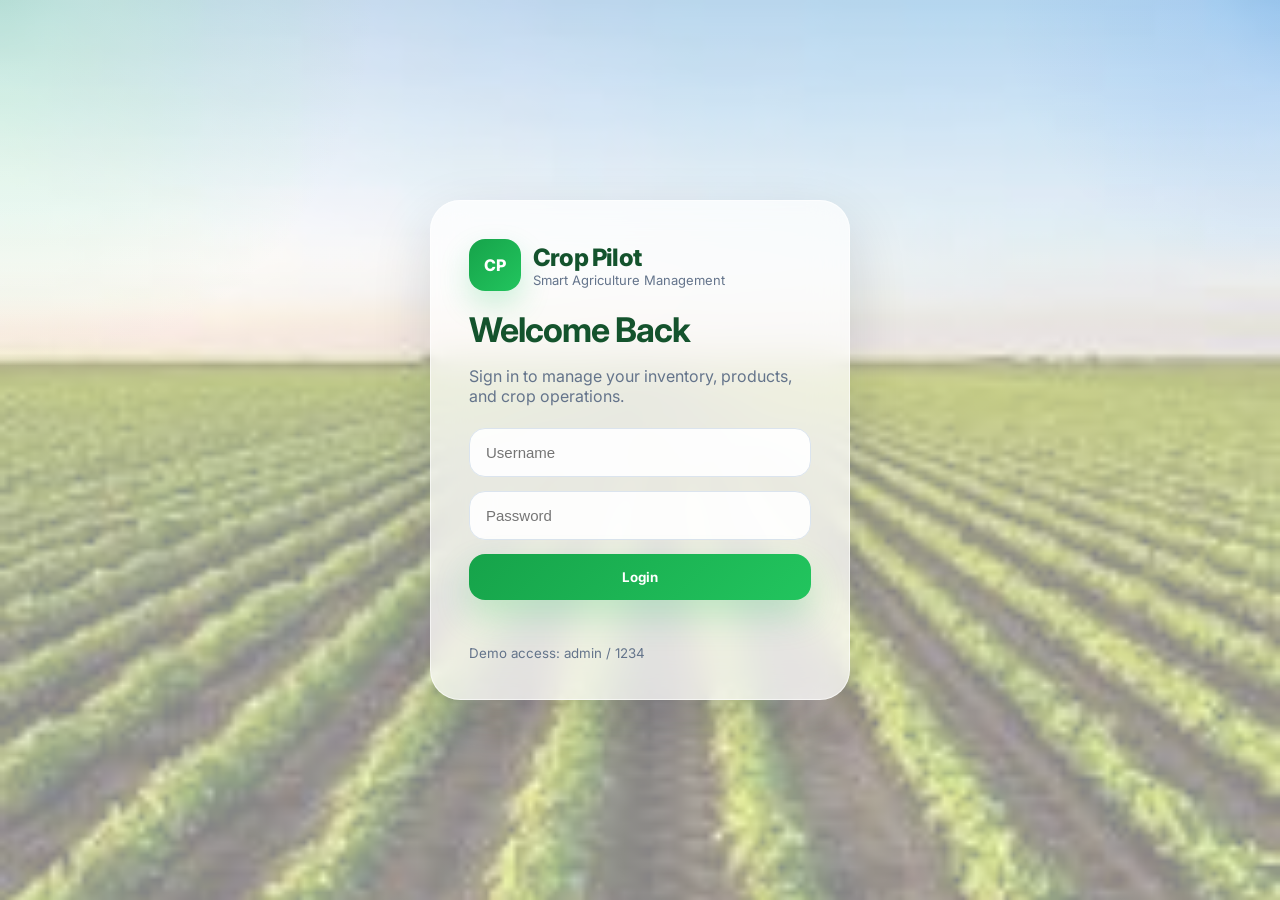
==== commit 19c2a5c9: "update project" ====
--- a/frontend/dashboard.html
+++ b/frontend/dashboard.html
@@ -36,49 +36,60 @@
         <li>⚙️ Settings</li>
       </ul>
 
-      <button class="logout-side" onclick="logout()">Logout</button>
+      <button class="logout-side" onclick="logout()" data-i18n="logout">Logout</button>
     </aside>
 
     <main class="dashboard-main">
       <header class="topbar">
         <div>
-          <h1 class="animated-title">Crop Pilot Dashboard</h1>
-          <p>
-            Track inventory, manage products, and monitor your farm activity in
-            real time.
-          </p>
+          <h1 class="animated-title" data-i18n="dashboard_title">Crop Pilot Dashboard</h1>
+          <p data-i18n="dashboard_subtitle">
+  Track inventory, manage products, and monitor your farm activity in real time.
+</p>
         </div>
 
-        <div class="user-box">
-          <span>Admin</span>
-          <div class="avatar">CP</div>
+        <div style="display: flex; align-items: center; gap: 12px;">
+  <div class="language-switcher">
+    <select id="languageSelect" onchange="changeLanguage()">
+      <option value="en">English</option>
+      <option value="fr">Français</option>
+      <option value="ar">العربية</option>
+      <option value="amz">Tamazight</option>
+    </select>
+  </div>
+
+  <div class="user-box">
+    <span>Admin</span>
+    <div class="avatar">CP</div>
+  </div>
+</div>
         </div>
       </header>
 
       <section class="stats-grid">
         <div class="stat-card">
-          <p>📦 Total Products</p>
+          <p data-i18n="total_products">📦 Total Products</p>
           <h2 id="totalProducts">0</h2>
         </div>
 
         <div class="stat-card">
-          <p>⚖️ Inventory Weight</p>
+          <p data-i18n="inventory_weight">⚖️ Inventory Weight</p>
           <h2><span id="totalStock">0</span> kg</h2>
         </div>
 
         <div class="stat-card">
-          <p>💰 Stock Value</p>
+          <p data-i18n="stock_value">💰 Stock Value</p>
           <h2><span id="totalValue">0</span> DA</h2>
         </div>
 
         <div class="stat-card">
-          <p>🌿 Categories</p>
+          <p data-i18n="categories">🌿 Categories</p>
           <h2 id="totalCategories">0</h2>
         </div>
 
         <div class="stat-card warning-card">
           <p>⚠️ Low Stock</p>
-          <h2 id="lowStockCount">0</h2>
+         <p data-i18n="low_stock">⚠️ Low Stock</p>
         </div>
       </section>
 
--- a/frontend/style.css
+++ b/frontend/style.css
@@ -779,3 +779,18 @@
     overflow-x: auto;
   }
 }
+.language-switcher select {
+  padding: 12px 14px;
+  border-radius: 14px;
+  border: 1px solid #dbe4ee;
+  background: rgba(255, 255, 255, 0.9);
+  font-family: inherit;
+  font-weight: 600;
+  outline: none;
+  cursor: pointer;
+}
+
+.language-switcher select:focus {
+  border-color: #22c55e;
+  box-shadow: 0 0 0 4px rgba(34, 197, 94, 0.12);
+}
